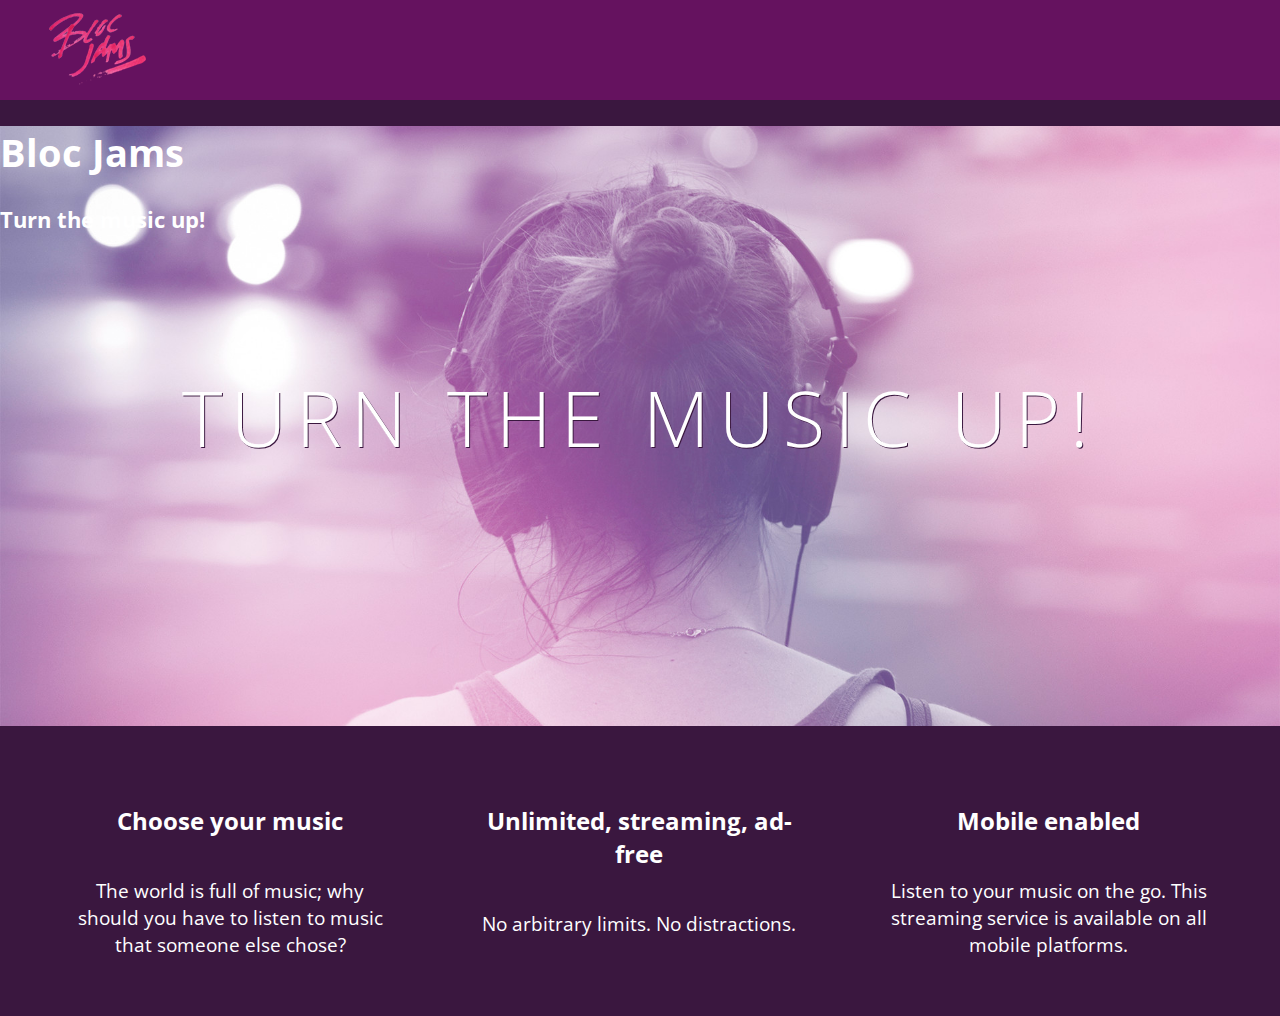
==== index.html @ de45fc29 "clearfix done" ====
<!DOCTYPE html>
 <html>
     <head>
        <title>Bloc Jams</title>
        <meta name="viewport" content="width=device-width, initial-scale=1">
        <link rel="stylesheet" type="text/css" href="http://fonts.googleapis.com/css?family=Open+Sans:400,800,600,700,300">
        <link rel="stylesheet" type="text/css" href="http://code.ionicframework.com/ionicons/2.0.1/css/ionicons.min.css">
        <link rel="stylesheet" type="text/css" href="styles/normalize.css">
        <link rel="stylesheet" type="text/css" href="styles/main.css">
        <link rel="stylesheet" type="text/css" href="styles/landing.css">
     </head>
    <body class="landing">
        <nav class="navbar"> <!-- nav bar -->
             <img src="assets/images/bloc_jams_logo.png" alt="bloc jams logo" class="logo">
        </nav>
        <section class="hero-content"> <!-- hero content -->
             <h1>Bloc Jams</h1>
             <h3>Turn the music up!</h3>
             <h1 class="hero-title">Turn the music up!</h1>
        </section>
         
         <section class="selling-points container clearfix"> <!-- selling points -->
            <div class="point column third">
                 <span class="ion-music-note"></span>
                 <h5 class="point-title">Choose your music</h5>
                 <p class="point-description">The world is full of music; why should you have to listen to music that someone else chose?</p>
             </div> 
             <div class="point column third">
                 <span class="ion-radio-waves"></span>
                 <h5 class="point-title">Unlimited, streaming, ad-free</h5>
                 <p class="point-description">No arbitrary limits. No distractions.</p>
            </div>
            <div class="point column third">
                 <span class="ion-iphone"></span>
                 <h5 class="point-title">Mobile enabled</h5>
                 <p class="point-description">Listen to your music on the go. This streaming service is available on all mobile platforms.</p>
            </div>
        </section>
    </body>
 </html>
---- styles/main.css ----
*,
*::before,
*::after {
    -moz-box-sizing: border-box;
    -webkit-box-sizing: border-box;
    box-sizing: border-box;
}

html {
    height: 100%;
    /* makes sure our HTML takes up 100% of the browser window */
    font-size: 100%;
}

body {
    font-family: 'Open Sans';
    /* sets our font to the "Open Sans" typeface */
    color: white;
    /* sets the text color to white */
    min-height: 100%;
    /* says the height of the body must be, at minimum, 100% of the window */
}

.navbar {
    padding: 0.5rem;
    background-color: rgb(101, 18, 95);
}

.navbar .logo {
    position: relative;
    /* positioning will be explained in a resource */
    left: 2rem;
}

.container {
     margin: 0 auto;
     max-width: 64rem;
 }

 /* Medium and small screens (640px) */
 @media (min-width: 640px) {
     html { font-size: 112%; }
 }
 
 /* Large screens (1024px) */
 @media (min-width: 1024px) {
   html { font-size: 120%; }
      
     .column {
         float: left;
         padding-left: 1rem;
         padding-right: 1rem;
     }
      
     .column.full { width: 100%; }
     .column.two-thirds { width: 66.7%; }
     .column.half { width: 50%; }
     .column.third { width: 33.3%; }
     .column.fourth { width: 25%; }
     .column.flow-opposite { float: right; }  
 }

.clearfix::before,
.clearfix::after {
   content: " ";
   display: table;
}
.clearfix::after {
   clear: both;
}
---- styles/landing.css ----
body.landing {
     background-color: rgb(58,23,63);
 }
 
 .hero-content {
     position: relative;
     min-height: 600px;
     background-image: url(../assets/images/bloc_jams_bg.jpg);
     background-repeat: no-repeat;
     background-position: center center;
     background-size: cover;
 }
 
 .hero-content .hero-title {
     position: absolute;
     top: 40%;
     -webkit-transform: translateY(-50%);
     -moz-transform: translateY(-50%);
     transform: translateY(-50%);
     width: 100%;
     text-align: center;
     font-size: 4rem;
     font-weight: 300;
     text-transform: uppercase;
     letter-spacing: 0.5rem;
     text-shadow: 1px 1px 0px rgb(58,23,63);
 }
 
 .selling-points {
     position: relative;
 }
 
 .point {
     position: relative;
     padding: 2rem;
     text-align: center;
 }
 
 .point .point-title {
     font-size: 1.25rem;
 }
 
 .ion-music-note,
 .ion-radio-waves,
 .ion-iphone {
     color: rgb(233,50,117);
     font-size: 5rem;
 }
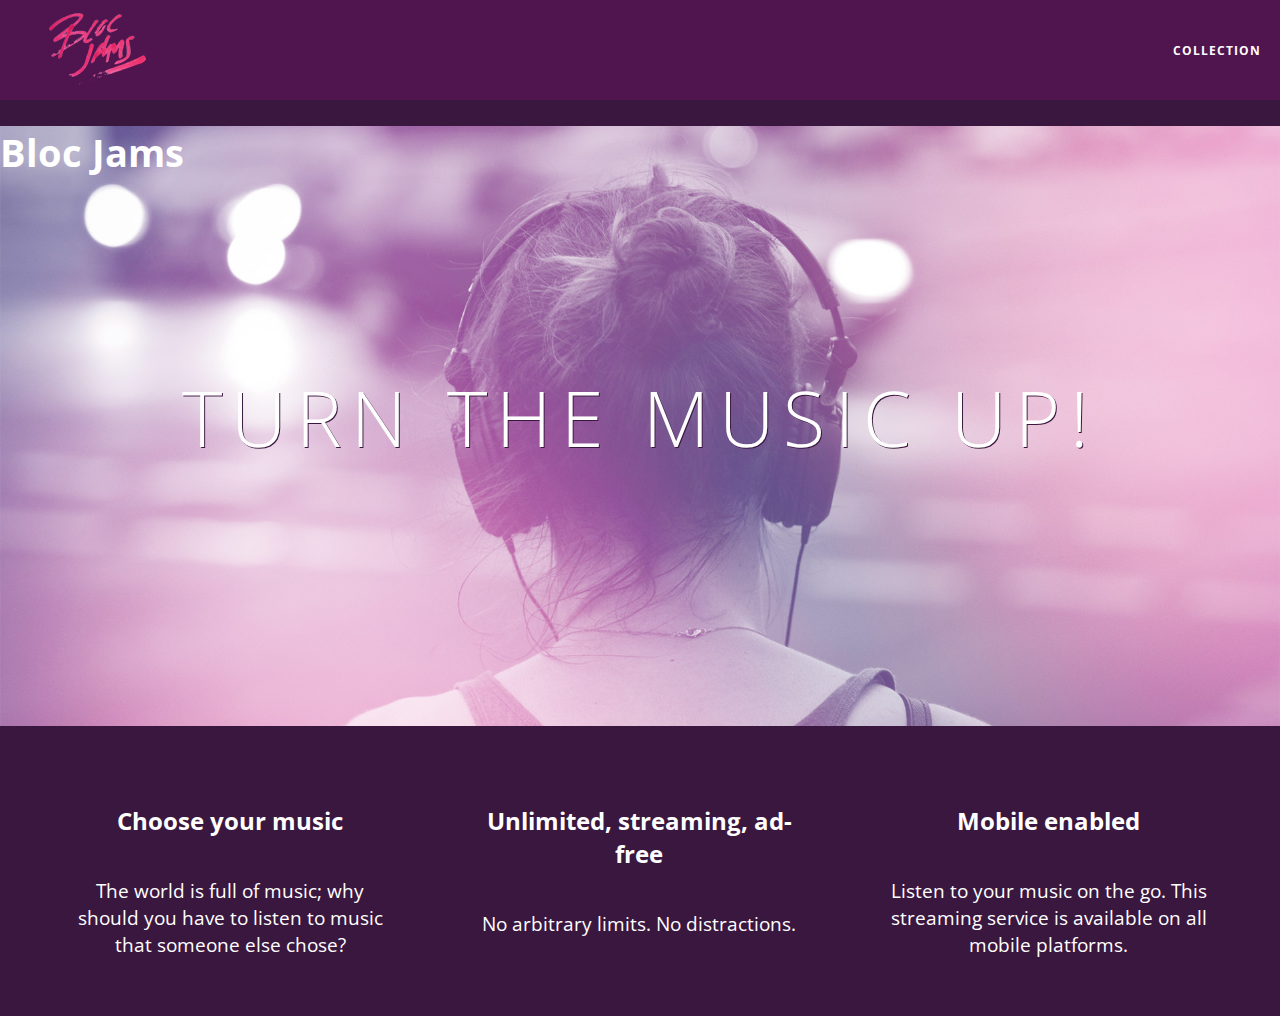
==== commit 3ddb6339: "collection done" ====
--- a/index.html
+++ b/index.html
@@ -11,11 +11,16 @@
      </head>
     <body class="landing">
         <nav class="navbar"> <!-- nav bar -->
-             <img src="assets/images/bloc_jams_logo.png" alt="bloc jams logo" class="logo">
+            <a href="index.html" class="logo">
+                <img src="assets/images/bloc_jams_logo.png" alt="bloc jams logo">
+            </a>
+            <div class="links-container">
+                <a href="collection.html" class="navbar-link">collection</a>
+            </div>
         </nav>
         <section class="hero-content"> <!-- hero content -->
              <h1>Bloc Jams</h1>
-             <h3>Turn the music up!</h3>
+              <!-- <h3>Turn the music up!</h3> --> 
              <h1 class="hero-title">Turn the music up!</h1>
         </section>
          
--- a/styles/main.css
+++ b/styles/main.css
@@ -22,15 +22,53 @@
 }
 
 .navbar {
+    position: relative;
     padding: 0.5rem;
-    background-color: rgb(101, 18, 95);
+    /* #1 */
+    background-color: rgba(101,18,95,0.5);
+    /* #2*/
+    z-index: 1;
 }
 
 .navbar .logo {
     position: relative;
-    /* positioning will be explained in a resource */
     left: 2rem;
+    cursor: pointer;  /* produces the finger-pointer icon when you hover over the logo */
 }
+
+.navbar .links-container {
+     display: table;
+     position: absolute;
+     top: 0;
+     right: 0;
+     height: 100px;
+     color: white;
+     /* #3 */
+     text-decoration: none;
+ }
+
+ .links-container .navbar-link {
+     display: table-cell;
+     position: relative;
+     height: 100%;
+     padding-left: 1rem;
+     padding-right: 1rem;
+     /* #4 */
+     vertical-align: middle;
+     color: white;
+     font-size: 0.625rem;
+     letter-spacing: 0.05rem;
+     font-weight: 700;
+     text-transform: uppercase;
+     /* #3 */
+     text-decoration: none;
+     cursor: pointer;
+ }
+ 
+  /* #5 */
+ .links-container .navbar-link:hover {
+     color: rgb(233,50,117);
+ }
 
 .container {
      margin: 0 auto;
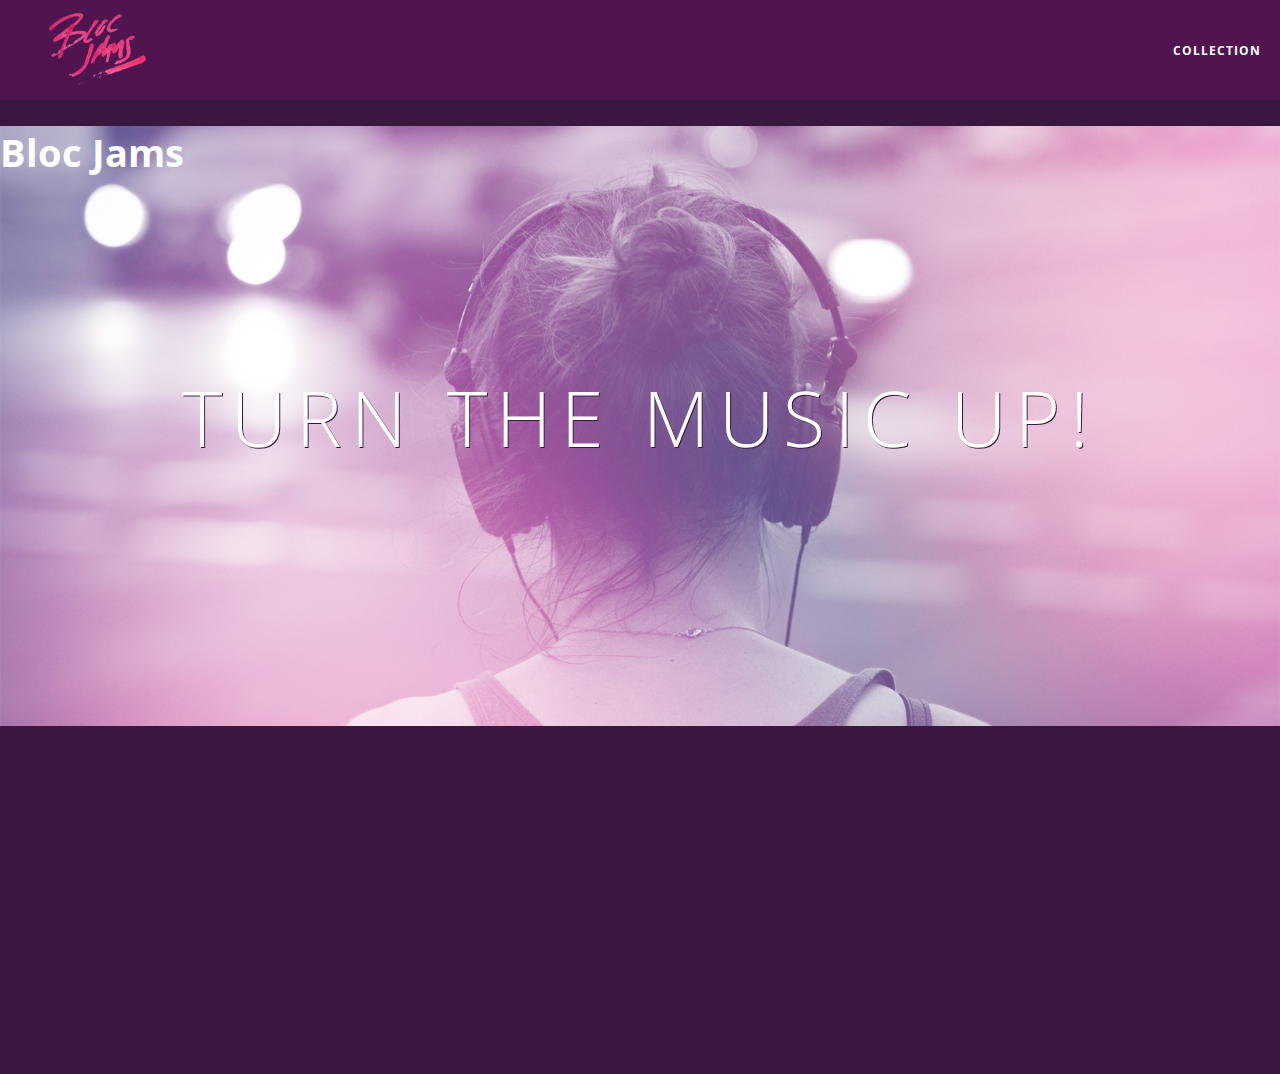
==== commit c1f2cd32: "animation done" ====
--- a/index.html
+++ b/index.html
@@ -1,45 +1,52 @@
 <!DOCTYPE html>
- <html>
-     <head>
-        <title>Bloc Jams</title>
-        <meta name="viewport" content="width=device-width, initial-scale=1">
-        <link rel="stylesheet" type="text/css" href="http://fonts.googleapis.com/css?family=Open+Sans:400,800,600,700,300">
-        <link rel="stylesheet" type="text/css" href="http://code.ionicframework.com/ionicons/2.0.1/css/ionicons.min.css">
-        <link rel="stylesheet" type="text/css" href="styles/normalize.css">
-        <link rel="stylesheet" type="text/css" href="styles/main.css">
-        <link rel="stylesheet" type="text/css" href="styles/landing.css">
-     </head>
-    <body class="landing">
-        <nav class="navbar"> <!-- nav bar -->
-            <a href="index.html" class="logo">
-                <img src="assets/images/bloc_jams_logo.png" alt="bloc jams logo">
-            </a>
-            <div class="links-container">
-                <a href="collection.html" class="navbar-link">collection</a>
-            </div>
-        </nav>
-        <section class="hero-content"> <!-- hero content -->
-             <h1>Bloc Jams</h1>
-              <!-- <h3>Turn the music up!</h3> --> 
-             <h1 class="hero-title">Turn the music up!</h1>
-        </section>
-         
-         <section class="selling-points container clearfix"> <!-- selling points -->
-            <div class="point column third">
-                 <span class="ion-music-note"></span>
-                 <h5 class="point-title">Choose your music</h5>
-                 <p class="point-description">The world is full of music; why should you have to listen to music that someone else chose?</p>
-             </div> 
-             <div class="point column third">
-                 <span class="ion-radio-waves"></span>
-                 <h5 class="point-title">Unlimited, streaming, ad-free</h5>
-                 <p class="point-description">No arbitrary limits. No distractions.</p>
-            </div>
-            <div class="point column third">
-                 <span class="ion-iphone"></span>
-                 <h5 class="point-title">Mobile enabled</h5>
-                 <p class="point-description">Listen to your music on the go. This streaming service is available on all mobile platforms.</p>
-            </div>
-        </section>
-    </body>
- </html>+<html>
+
+<head>
+    <title>Bloc Jams</title>
+    <meta name="viewport" content="width=device-width, initial-scale=1">
+    <link rel="stylesheet" type="text/css" href="http://fonts.googleapis.com/css?family=Open+Sans:400,800,600,700,300">
+    <link rel="stylesheet" type="text/css" href="http://code.ionicframework.com/ionicons/2.0.1/css/ionicons.min.css">
+    <link rel="stylesheet" type="text/css" href="styles/normalize.css">
+    <link rel="stylesheet" type="text/css" href="styles/main.css">
+    <link rel="stylesheet" type="text/css" href="styles/landing.css">
+</head>
+
+<body class="landing">
+    <nav class="navbar">
+        <!-- nav bar -->
+        <a href="index.html" class="logo">
+            <img src="assets/images/bloc_jams_logo.png" alt="bloc jams logo">
+        </a>
+        <div class="links-container">
+            <a href="collection.html" class="navbar-link">collection</a>
+        </div>
+    </nav>
+    <section class="hero-content">
+        <!-- hero content -->
+        <h1>Bloc Jams</h1>
+        <!-- <h3>Turn the music up!</h3> -->
+        <h1 class="hero-title">Turn the music up!</h1>
+    </section>
+
+    <section class="selling-points container clearfix">
+        <!-- selling points -->
+        <div class="point column third">
+            <span class="ion-music-note"></span>
+            <h5 class="point-title">Choose your music</h5>
+            <p class="point-description">The world is full of music; why should you have to listen to music that someone else chose?</p>
+        </div>
+        <div class="point column third">
+            <span class="ion-radio-waves"></span>
+            <h5 class="point-title">Unlimited, streaming, ad-free</h5>
+            <p class="point-description">No arbitrary limits. No distractions.</p>
+        </div>
+        <div class="point column third">
+            <span class="ion-iphone"></span>
+            <h5 class="point-title">Mobile enabled</h5>
+            <p class="point-description">Listen to your music on the go. This streaming service is available on all mobile platforms.</p>
+        </div>
+    </section>
+    <script src="scripts/landing.js"></script>
+ </body>
+
+</html>
--- a/styles/main.css
+++ b/styles/main.css
@@ -70,9 +70,17 @@
      color: rgb(233,50,117);
  }
 
-.container {
+.links-container .navbar-link:active {
+     background-color: white;
+ }
+
+ .container {
      margin: 0 auto;
      max-width: 64rem;
+ }
+
+.container.narrow {
+     max-width: 56rem;
  }
 
  /* Medium and small screens (640px) */
--- a/styles/landing.css
+++ b/styles/landing.css
@@ -34,6 +34,16 @@
      position: relative;
      padding: 2rem;
      text-align: center;
+     opacity: 0;
+     -webkit-transform: scaleX(0.9) translateY(3rem);
+     -moz-transform: scaleX(0.9) translateY(3rem);
+     transform: scaleX(0.9) translateY(3rem);
+     -webkit-transition: all 0.25s ease-in-out;
+     -moz-transition: all 0.25s ease-in-out;
+     transition: all 0.25s ease-in-out;
+     -webkit-transition-delay: 0.2s;
+     -moz-transition-delay: 0.2s;
+     transition-delay: 0.2s;
  }
  
  .point .point-title {
